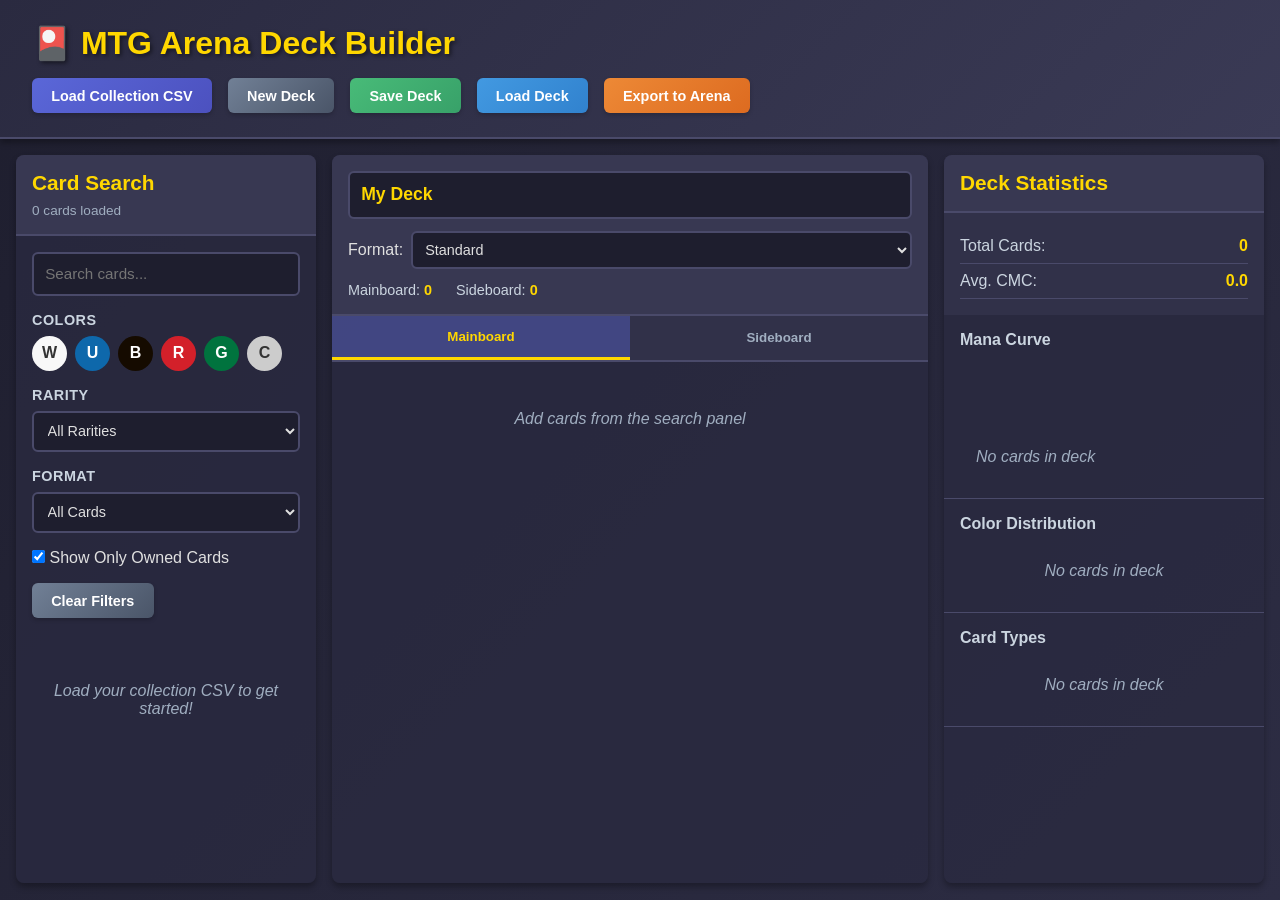
==== index.html @ 2473d005 "feat: Add MTG Arena deck builder with CSV collection support - Add three-panel layout (search, deck," ====
<!DOCTYPE html>
<html lang="en">
<head>
    <meta charset="UTF-8">
    <meta name="viewport" content="width=device-width, initial-scale=1.0">
    <title>MTG Arena Deck Builder</title>
    <link rel="stylesheet" href="styles.css">
</head>
<body>
    <div class="container">
        <header>
            <h1>🎴 MTG Arena Deck Builder</h1>
            <div class="header-actions">
                <label for="csvUpload" class="btn btn-primary">Load Collection CSV</label>
                <input type="file" id="csvUpload" accept=".csv" style="display: none;">
                <button id="newDeckBtn" class="btn btn-secondary">New Deck</button>
                <button id="saveDeckBtn" class="btn btn-success">Save Deck</button>
                <button id="loadDeckBtn" class="btn btn-info">Load Deck</button>
                <button id="exportDeckBtn" class="btn btn-warning">Export to Arena</button>
            </div>
        </header>

        <div class="main-content">
            <!-- Left Panel: Card Search -->
            <aside class="search-panel">
                <div class="search-header">
                    <h2>Card Search</h2>
                    <div class="collection-status" id="collectionStatus">
                        <span>No collection loaded</span>
                    </div>
                </div>
                
                <div class="search-controls">
                    <input type="text" id="cardSearch" placeholder="Search cards..." class="search-input">
                    
                    <div class="filter-section">
                        <h3>Colors</h3>
                        <div class="color-filters">
                            <label class="color-filter white">
                                <input type="checkbox" value="White" class="color-checkbox">
                                <span>W</span>
                            </label>
                            <label class="color-filter blue">
                                <input type="checkbox" value="Blue" class="color-checkbox">
                                <span>U</span>
                            </label>
                            <label class="color-filter black">
                                <input type="checkbox" value="Black" class="color-checkbox">
                                <span>B</span>
                            </label>
                            <label class="color-filter red">
                                <input type="checkbox" value="Red" class="color-checkbox">
                                <span>R</span>
                            </label>
                            <label class="color-filter green">
                                <input type="checkbox" value="Green" class="color-checkbox">
                                <span>G</span>
                            </label>
                            <label class="color-filter colorless">
                                <input type="checkbox" value="Colorless" class="color-checkbox">
                                <span>C</span>
                            </label>
                        </div>
                    </div>

                    <div class="filter-section">
                        <h3>Rarity</h3>
                        <select id="rarityFilter" class="filter-select">
                            <option value="">All Rarities</option>
                            <option value="Common">Common</option>
                            <option value="Uncommon">Uncommon</option>
                            <option value="Rare">Rare</option>
                            <option value="Mythic">Mythic</option>
                        </select>
                    </div>

                    <div class="filter-section">
                        <h3>Format</h3>
                        <select id="formatFilter" class="filter-select">
                            <option value="all">All Cards</option>
                            <option value="standard">Standard</option>
                            <option value="historic">Historic</option>
                            <option value="explorer">Explorer</option>
                            <option value="alchemy">Alchemy</option>
                        </select>
                    </div>

                    <div class="filter-section">
                        <label>
                            <input type="checkbox" id="ownedOnlyCheckbox" checked>
                            <span>Show Only Owned Cards</span>
                        </label>
                    </div>

                    <button id="clearFilters" class="btn btn-secondary">Clear Filters</button>
                </div>

                <div class="search-results" id="searchResults">
                    <div class="loading-message">Load your collection CSV to get started!</div>
                </div>
            </aside>

            <!-- Center Panel: Deck List -->
            <main class="deck-panel">
                <div class="deck-header">
                    <input type="text" id="deckName" placeholder="Deck Name" class="deck-name-input" value="My Deck">
                    <div class="deck-format">
                        <label for="deckFormat">Format:</label>
                        <select id="deckFormat" class="format-select">
                            <option value="standard">Standard</option>
                            <option value="historic">Historic</option>
                            <option value="explorer">Explorer</option>
                            <option value="alchemy">Alchemy</option>
                            <option value="commander">Commander</option>
                            <option value="brawl">Brawl</option>
                        </select>
                    </div>
                    <div class="deck-stats">
                        <span class="stat">Mainboard: <strong id="cardCount">0</strong></span>
                        <span class="stat">Sideboard: <strong id="sideboardCount">0</strong></span>
                    </div>
                </div>

                <div class="deck-content">
                    <div class="deck-tabs">
                        <button class="tab-btn active" data-tab="mainboard">Mainboard</button>
                        <button class="tab-btn" data-tab="sideboard">Sideboard</button>
                    </div>

                    <div id="mainboard" class="tab-content active">
                        <div class="deck-list" id="deckList">
                            <div class="empty-message">Add cards from the search panel</div>
                        </div>
                    </div>

                    <div id="sideboard" class="tab-content">
                        <div class="deck-list" id="sideboardList">
                            <div class="empty-message">Add cards to sideboard</div>
                        </div>
                    </div>
                </div>
            </main>

            <!-- Right Panel: Stats & Mana Curve -->
            <aside class="stats-panel">
                <div class="stats-header">
                    <h2>Deck Statistics</h2>
                </div>

                <div class="stats-summary">
                    <div class="stat-item">
                        <span class="stat-label">Total Cards:</span>
                        <span class="stat-value" id="totalCards">0</span>
                    </div>
                    <div class="stat-item">
                        <span class="stat-label">Avg. CMC:</span>
                        <span class="stat-value" id="avgCMC">0.0</span>
                    </div>
                </div>

                <div class="mana-curve-section">
                    <h3>Mana Curve</h3>
                    <div class="mana-curve" id="manaCurve">
                        <div class="empty-curve">No cards in deck</div>
                    </div>
                </div>

                <div class="color-distribution-section">
                    <h3>Color Distribution</h3>
                    <div class="color-distribution" id="colorDistribution">
                        <div class="empty-distribution">No cards in deck</div>
                    </div>
                </div>

                <div class="type-distribution-section">
                    <h3>Card Types</h3>
                    <div class="type-distribution" id="typeDistribution">
                        <div class="empty-types">No cards in deck</div>
                    </div>
                </div>
            </aside>
        </div>
    </div>

    <!-- Modal for Export -->
    <div id="exportModal" class="modal">
        <div class="modal-content">
            <span class="close">&times;</span>
            <h2>Export to MTG Arena</h2>
            <p>Copy this decklist and paste it into MTG Arena (Decks → Import):</p>
            <textarea id="exportText" readonly rows="20"></textarea>
            <button id="copyExportBtn" class="btn btn-primary">Copy to Clipboard</button>
            <div id="copySuccess" class="copy-success" style="display: none;">✓ Copied to clipboard!</div>
        </div>
    </div>

    <!-- Modal for Load Deck -->
    <div id="loadModal" class="modal">
        <div class="modal-content">
            <span class="close">&times;</span>
            <h2>Load Saved Deck</h2>
            <div id="savedDecksList"></div>
        </div>
    </div>

    <script src="app.js"></script>
</body>
</html>
---- styles.css ----
* {
    margin: 0;
    padding: 0;
    box-sizing: border-box;
}

body {
    font-family: 'Segoe UI', Tahoma, Geneva, Verdana, sans-serif;
    background: linear-gradient(135deg, #1e1e2e 0%, #2d2d44 100%);
    color: #e0e0e0;
    min-height: 100vh;
}

.container {
    max-width: 100%;
    margin: 0 auto;
    padding: 0;
}

/* Header */
header {
    background: linear-gradient(135deg, #2a2a40 0%, #3a3a55 100%);
    padding: 1.5rem 2rem;
    box-shadow: 0 4px 6px rgba(0, 0, 0, 0.3);
    border-bottom: 2px solid #4a4a6a;
}

header h1 {
    font-size: 2rem;
    margin-bottom: 1rem;
    color: #ffd700;
    text-shadow: 2px 2px 4px rgba(0, 0, 0, 0.5);
}

.header-actions {
    display: flex;
    gap: 1rem;
    flex-wrap: wrap;
}

/* Buttons */
.btn {
    padding: 0.6rem 1.2rem;
    border: none;
    border-radius: 6px;
    cursor: pointer;
    font-size: 0.9rem;
    font-weight: 600;
    transition: all 0.3s ease;
    box-shadow: 0 2px 4px rgba(0, 0, 0, 0.2);
}

.btn:hover {
    transform: translateY(-2px);
    box-shadow: 0 4px 8px rgba(0, 0, 0, 0.3);
}

.btn-primary {
    background: linear-gradient(135deg, #5a67d8 0%, #4c51bf 100%);
    color: white;
}

.btn-secondary {
    background: linear-gradient(135deg, #718096 0%, #4a5568 100%);
    color: white;
}

.btn-success {
    background: linear-gradient(135deg, #48bb78 0%, #38a169 100%);
    color: white;
}

.btn-info {
    background: linear-gradient(135deg, #4299e1 0%, #3182ce 100%);
    color: white;
}

.btn-warning {
    background: linear-gradient(135deg, #ed8936 0%, #dd6b20 100%);
    color: white;
}

.btn-danger {
    background: linear-gradient(135deg, #f56565 0%, #e53e3e 100%);
    color: white;
}

/* Main Content */
.main-content {
    display: grid;
    grid-template-columns: 300px 1fr 320px;
    gap: 1rem;
    padding: 1rem;
    height: calc(100vh - 140px);
}

/* Panels */
.search-panel, .deck-panel, .stats-panel {
    background: rgba(42, 42, 64, 0.8);
    border-radius: 8px;
    box-shadow: 0 4px 6px rgba(0, 0, 0, 0.3);
    overflow: hidden;
    display: flex;
    flex-direction: column;
}

.search-header, .stats-header, .deck-header {
    padding: 1rem;
    background: rgba(58, 58, 85, 0.9);
    border-bottom: 2px solid #4a4a6a;
}

.search-header h2, .stats-header h2 {
    font-size: 1.3rem;
    color: #ffd700;
}

.collection-status {
    margin-top: 0.5rem;
    font-size: 0.85rem;
    color: #a0aec0;
}

/* Search Controls */
.search-controls {
    padding: 1rem;
    overflow-y: auto;
    max-height: 400px;
}

.search-input {
    width: 100%;
    padding: 0.7rem;
    border: 2px solid #4a4a6a;
    border-radius: 6px;
    background: #1e1e2e;
    color: #e0e0e0;
    font-size: 0.95rem;
    margin-bottom: 1rem;
}

.search-input:focus {
    outline: none;
    border-color: #5a67d8;
}

.filter-section {
    margin-bottom: 1rem;
}

.filter-section h3 {
    font-size: 0.9rem;
    margin-bottom: 0.5rem;
    color: #cbd5e0;
    text-transform: uppercase;
    letter-spacing: 0.5px;
}

.color-filters {
    display: flex;
    gap: 0.5rem;
    flex-wrap: wrap;
}

.color-filter {
    display: flex;
    align-items: center;
    justify-content: center;
    width: 35px;
    height: 35px;
    border-radius: 50%;
    cursor: pointer;
    border: 2px solid transparent;
    transition: all 0.2s ease;
}

.color-filter input {
    display: none;
}

.color-filter span {
    font-weight: bold;
    font-size: 1rem;
}

.color-filter.white {
    background: #f8f8f8;
    color: #333;
}

.color-filter.blue {
    background: #0e68ab;
    color: white;
}

.color-filter.black {
    background: #150b00;
    color: white;
}

.color-filter.red {
    background: #d3202a;
    color: white;
}

.color-filter.green {
    background: #00733e;
    color: white;
}

.color-filter.colorless {
    background: #ccc;
    color: #333;
}

.color-filter input:checked + span {
    text-shadow: 0 0 8px rgba(255, 255, 255, 0.8);
}

.color-filter:has(input:checked) {
    border-color: #ffd700;
    box-shadow: 0 0 10px rgba(255, 215, 0, 0.5);
}

.filter-select {
    width: 100%;
    padding: 0.6rem;
    border: 2px solid #4a4a6a;
    border-radius: 6px;
    background: #1e1e2e;
    color: #e0e0e0;
    font-size: 0.9rem;
    cursor: pointer;
}

.filter-select:focus {
    outline: none;
    border-color: #5a67d8;
}

/* Search Results */
.search-results {
    flex: 1;
    overflow-y: auto;
    padding: 1rem;
}

.loading-message, .empty-message {
    text-align: center;
    color: #a0aec0;
    padding: 2rem 1rem;
    font-style: italic;
}

.card-item {
    background: rgba(30, 30, 46, 0.8);
    padding: 0.8rem;
    margin-bottom: 0.5rem;
    border-radius: 6px;
    border-left: 4px solid #4a4a6a;
    cursor: pointer;
    transition: all 0.2s ease;
}

.card-item:hover {
    background: rgba(58, 58, 85, 0.8);
    border-left-color: #5a67d8;
    transform: translateX(4px);
}

.card-item-header {
    display: flex;
    justify-content: space-between;
    align-items: center;
    margin-bottom: 0.3rem;
}

.card-item-name {
    font-weight: 600;
    color: #ffd700;
    font-size: 0.95rem;
}

.card-item-count {
    font-size: 0.8rem;
    color: #a0aec0;
    background: rgba(74, 74, 106, 0.5);
    padding: 0.2rem 0.5rem;
    border-radius: 4px;
}

.card-item-details {
    display: flex;
    justify-content: space-between;
    font-size: 0.85rem;
    color: #cbd5e0;
}

.card-item-set {
    font-weight: 500;
}

.card-item-rarity {
    font-style: italic;
}

.card-item-rarity.Common { color: #cbd5e0; }
.card-item-rarity.Uncommon { color: #a0aec0; }
.card-item-rarity.Rare { color: #ffd700; }
.card-item-rarity.Mythic { color: #ff6b6b; }

/* Deck Panel */
.deck-header {
    display: flex;
    flex-direction: column;
    gap: 0.8rem;
}

.deck-name-input {
    width: 100%;
    padding: 0.7rem;
    border: 2px solid #4a4a6a;
    border-radius: 6px;
    background: #1e1e2e;
    color: #ffd700;
    font-size: 1.1rem;
    font-weight: 600;
}

.deck-name-input:focus {
    outline: none;
    border-color: #5a67d8;
}

.deck-format {
    display: flex;
    align-items: center;
    gap: 0.5rem;
}

.format-select {
    flex: 1;
    padding: 0.5rem;
    border: 2px solid #4a4a6a;
    border-radius: 6px;
    background: #1e1e2e;
    color: #e0e0e0;
    font-size: 0.9rem;
}

.deck-stats {
    display: flex;
    gap: 1.5rem;
    font-size: 0.9rem;
}

.stat {
    color: #cbd5e0;
}

.stat strong {
    color: #ffd700;
}

.deck-content {
    flex: 1;
    overflow-y: auto;
    display: flex;
    flex-direction: column;
}

.deck-tabs {
    display: flex;
    background: rgba(58, 58, 85, 0.5);
    border-bottom: 2px solid #4a4a6a;
}

.tab-btn {
    flex: 1;
    padding: 0.8rem;
    border: none;
    background: transparent;
    color: #a0aec0;
    cursor: pointer;
    font-weight: 600;
    transition: all 0.2s ease;
}

.tab-btn:hover {
    background: rgba(90, 103, 216, 0.2);
}

.tab-btn.active {
    background: rgba(90, 103, 216, 0.4);
    color: #ffd700;
    border-bottom: 3px solid #ffd700;
}

.tab-content {
    display: none;
    flex: 1;
}

.tab-content.active {
    display: block;
}

.deck-list {
    padding: 1rem;
}

.deck-card-item {
    display: flex;
    justify-content: space-between;
    align-items: center;
    background: rgba(30, 30, 46, 0.6);
    padding: 0.6rem 0.8rem;
    margin-bottom: 0.4rem;
    border-radius: 6px;
    border-left: 3px solid #4a4a6a;
    transition: all 0.2s ease;
}

.deck-card-item:hover {
    background: rgba(58, 58, 85, 0.6);
    border-left-color: #5a67d8;
}

.deck-card-info {
    display: flex;
    align-items: center;
    gap: 0.5rem;
    flex: 1;
}

.deck-card-quantity {
    font-weight: bold;
    color: #ffd700;
    min-width: 20px;
}

.deck-card-name {
    color: #e0e0e0;
    font-size: 0.95rem;
}

.deck-card-set {
    color: #a0aec0;
    font-size: 0.8rem;
    margin-left: 0.5rem;
}

.deck-card-actions {
    display: flex;
    gap: 0.3rem;
}

.deck-card-btn {
    background: rgba(74, 74, 106, 0.6);
    border: none;
    color: #e0e0e0;
    width: 24px;
    height: 24px;
    border-radius: 4px;
    cursor: pointer;
    font-size: 0.9rem;
    transition: all 0.2s ease;
}

.deck-card-btn:hover {
    background: rgba(90, 103, 216, 0.6);
}

.deck-card-btn.add:hover {
    background: rgba(72, 187, 120, 0.6);
}

.deck-card-btn.remove:hover {
    background: rgba(245, 101, 101, 0.6);
}

/* Stats Panel */
.stats-summary {
    padding: 1rem;
    background: rgba(58, 58, 85, 0.5);
}

.stat-item {
    display: flex;
    justify-content: space-between;
    padding: 0.5rem 0;
    border-bottom: 1px solid #4a4a6a;
}

.stat-label {
    color: #cbd5e0;
    font-weight: 500;
}

.stat-value {
    color: #ffd700;
    font-weight: 700;
}

.mana-curve-section, .color-distribution-section, .type-distribution-section {
    padding: 1rem;
    border-bottom: 1px solid #4a4a6a;
}

.mana-curve-section h3, .color-distribution-section h3, .type-distribution-section h3 {
    font-size: 1rem;
    color: #cbd5e0;
    margin-bottom: 0.8rem;
}

.mana-curve {
    display: flex;
    align-items: flex-end;
    gap: 0.5rem;
    height: 120px;
}

.mana-bar {
    flex: 1;
    background: linear-gradient(to top, #5a67d8, #4c51bf);
    border-radius: 4px 4px 0 0;
    position: relative;
    min-height: 2px;
    display: flex;
    flex-direction: column;
    justify-content: flex-end;
    align-items: center;
    transition: all 0.3s ease;
}

.mana-bar:hover {
    background: linear-gradient(to top, #6b7ae1, #5d62cf);
}

.mana-bar-count {
    position: absolute;
    top: -20px;
    font-size: 0.8rem;
    color: #ffd700;
    font-weight: 600;
}

.mana-bar-label {
    padding: 0.3rem 0;
    font-size: 0.75rem;
    color: #e0e0e0;
    font-weight: 600;
}

.color-distribution, .type-distribution {
    display: flex;
    flex-direction: column;
    gap: 0.5rem;
}

.color-bar, .type-bar {
    display: flex;
    align-items: center;
    gap: 0.5rem;
}

.color-bar-label, .type-bar-label {
    min-width: 60px;
    font-size: 0.85rem;
    color: #cbd5e0;
}

.color-bar-fill, .type-bar-fill {
    flex: 1;
    height: 20px;
    border-radius: 4px;
    position: relative;
    transition: all 0.3s ease;
}

.color-bar-count, .type-bar-count {
    position: absolute;
    right: 0.5rem;
    top: 50%;
    transform: translateY(-50%);
    font-size: 0.75rem;
    color: white;
    font-weight: 600;
    text-shadow: 1px 1px 2px rgba(0, 0, 0, 0.8);
}

.empty-curve, .empty-distribution, .empty-types {
    text-align: center;
    color: #a0aec0;
    font-style: italic;
    padding: 1rem;
}

/* Modal */
.modal {
    display: none;
    position: fixed;
    z-index: 1000;
    left: 0;
    top: 0;
    width: 100%;
    height: 100%;
    background-color: rgba(0, 0, 0, 0.7);
}

.modal-content {
    background: linear-gradient(135deg, #2a2a40 0%, #3a3a55 100%);
    margin: 5% auto;
    padding: 2rem;
    border: 2px solid #4a4a6a;
    border-radius: 8px;
    width: 80%;
    max-width: 600px;
    box-shadow: 0 8px 16px rgba(0, 0, 0, 0.5);
}

.modal-content h2 {
    color: #ffd700;
    margin-bottom: 1rem;
}

.close {
    color: #a0aec0;
    float: right;
    font-size: 28px;
    font-weight: bold;
    cursor: pointer;
    transition: color 0.2s ease;
}

.close:hover {
    color: #ffd700;
}

#exportText {
    width: 100%;
    padding: 1rem;
    background: #1e1e2e;
    color: #e0e0e0;
    border: 2px solid #4a4a6a;
    border-radius: 6px;
    font-family: 'Courier New', monospace;
    font-size: 0.9rem;
    margin: 1rem 0;
    resize: vertical;
}

.copy-success {
    color: #48bb78;
    margin-top: 0.5rem;
    font-weight: 600;
}

.saved-deck-item {
    background: rgba(30, 30, 46, 0.8);
    padding: 1rem;
    margin-bottom: 0.8rem;
    border-radius: 6px;
    border-left: 4px solid #5a67d8;
    cursor: pointer;
    transition: all 0.2s ease;
}

.saved-deck-item:hover {
    background: rgba(58, 58, 85, 0.8);
    transform: translateX(4px);
}

.saved-deck-name {
    font-weight: 600;
    color: #ffd700;
    margin-bottom: 0.3rem;
}

.saved-deck-info {
    font-size: 0.85rem;
    color: #cbd5e0;
}

.saved-deck-actions {
    margin-top: 0.5rem;
    display: flex;
    gap: 0.5rem;
}

/* Scrollbar Styling */
::-webkit-scrollbar {
    width: 10px;
}

::-webkit-scrollbar-track {
    background: #1e1e2e;
}

::-webkit-scrollbar-thumb {
    background: #4a4a6a;
    border-radius: 5px;
}

::-webkit-scrollbar-thumb:hover {
    background: #5a5a7a;
}

/* Responsive Design */
@media (max-width: 1200px) {
    .main-content {
        grid-template-columns: 280px 1fr 280px;
    }
}

@media (max-width: 968px) {
    .main-content {
        grid-template-columns: 1fr;
        grid-template-rows: auto 1fr auto;
        height: auto;
    }
    
    .search-panel, .stats-panel {
        max-height: 400px;
    }
}
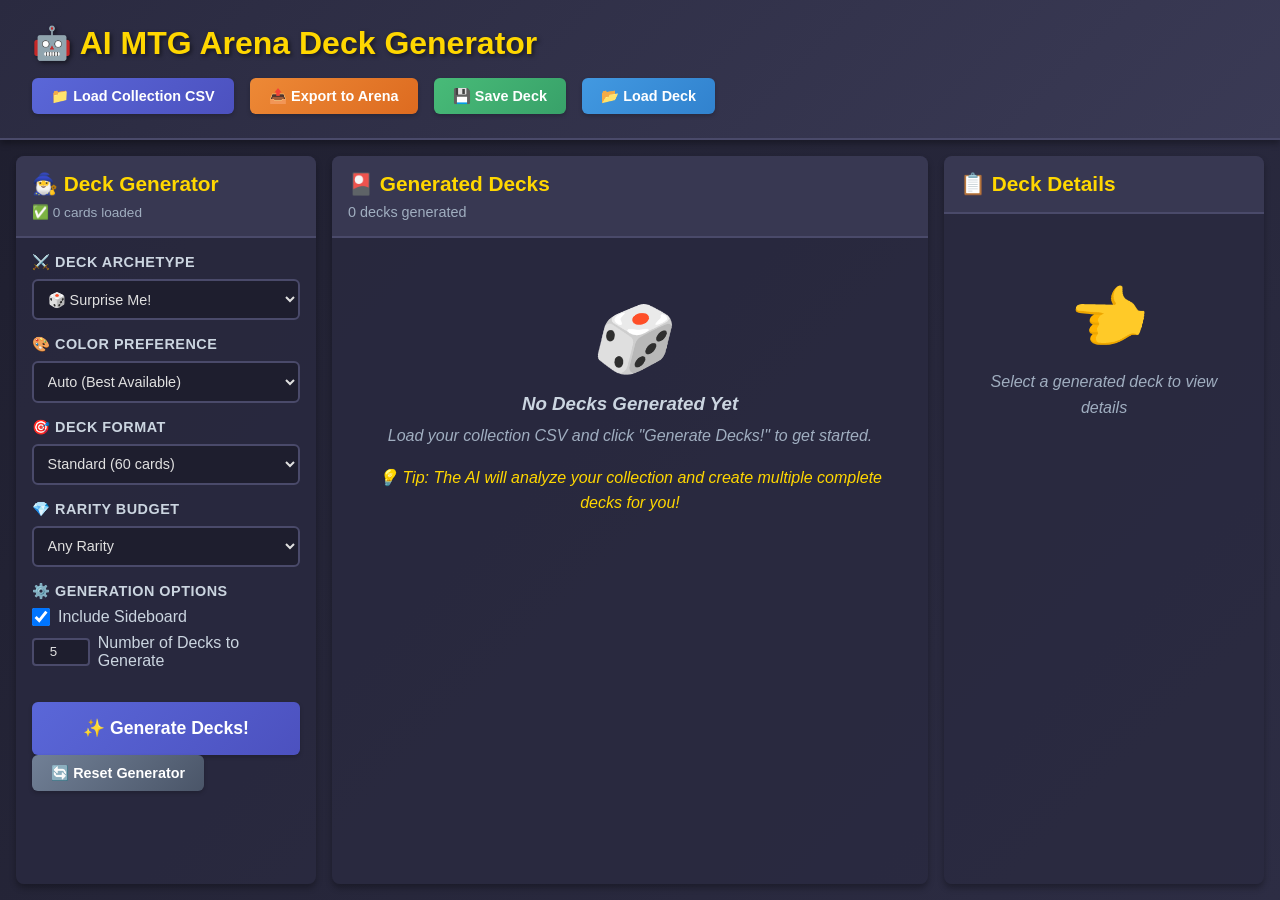
==== commit b0a033ce: "feat: Transform into AI-powered deck generator BREAKING CHANGE: Complete redesign from manual deck b" ====
--- a/index.html
+++ b/index.html
@@ -9,145 +9,138 @@
 <body>
     <div class="container">
         <header>
-            <h1>🎴 MTG Arena Deck Builder</h1>
+            <h1>🤖 AI MTG Arena Deck Generator</h1>
             <div class="header-actions">
-                <label for="csvUpload" class="btn btn-primary">Load Collection CSV</label>
+                <label for="csvUpload" class="btn btn-primary">📁 Load Collection CSV</label>
                 <input type="file" id="csvUpload" accept=".csv" style="display: none;">
-                <button id="newDeckBtn" class="btn btn-secondary">New Deck</button>
-                <button id="saveDeckBtn" class="btn btn-success">Save Deck</button>
-                <button id="loadDeckBtn" class="btn btn-info">Load Deck</button>
-                <button id="exportDeckBtn" class="btn btn-warning">Export to Arena</button>
+                <button id="exportDeckBtn" class="btn btn-warning">📤 Export to Arena</button>
+                <button id="saveDeckBtn" class="btn btn-success">💾 Save Deck</button>
+                <button id="loadDeckBtn" class="btn btn-info">📂 Load Deck</button>
             </div>
         </header>
 
         <div class="main-content">
-            <!-- Left Panel: Card Search -->
-            <aside class="search-panel">
-                <div class="search-header">
-                    <h2>Card Search</h2>
+            <!-- Left Panel: AI Deck Generator -->
+            <aside class="generator-panel">
+                <div class="generator-header">
+                    <h2>🧙‍♂️ Deck Generator</h2>
                     <div class="collection-status" id="collectionStatus">
                         <span>No collection loaded</span>
                     </div>
                 </div>
                 
-                <div class="search-controls">
-                    <input type="text" id="cardSearch" placeholder="Search cards..." class="search-input">
+                <div class="generator-controls">
+                    <div class="filter-section">
+                        <h3>⚔️ Deck Archetype</h3>
+                        <select id="archetypeSelect" class="filter-select">
+                            <option value="auto">🎲 Surprise Me!</option>
+                            <option value="aggro">⚡ Aggro (Fast & Aggressive)</option>
+                            <option value="midrange">⚔️ Midrange (Balanced)</option>
+                            <option value="control">🛡️ Control (Defensive)</option>
+                            <option value="combo">💥 Combo (Synergy Focus)</option>
+                            <option value="tempo">⏱️ Tempo (Efficient)</option>
+                            <option value="ramp">🌳 Ramp (Big Mana)</option>
+                        </select>
+                    </div>
+
+                    <div class="filter-section">
+                        <h3>🎨 Color Preference</h3>
+                        <select id="colorPreference" class="filter-select">
+                            <option value="auto">Auto (Best Available)</option>
+                            <option value="mono">Mono Color</option>
+                            <option value="dual">Two Colors</option>
+                            <option value="multi">Multi-Color</option>
+                        </select>
+                    </div>
+
+                    <div class="filter-section">
+                        <h3>🎯 Deck Format</h3>
+                        <select id="deckFormat" class="filter-select">
+                            <option value="standard">Standard (60 cards)</option>
+                            <option value="historic">Historic (60 cards)</option>
+                            <option value="explorer">Explorer (60 cards)</option>
+                            <option value="alchemy">Alchemy (60 cards)</option>
+                            <option value="commander">Commander (100 cards)</option>
+                            <option value="brawl">Brawl (60 cards)</option>
+                        </select>
+                    </div>
+
+                    <div class="filter-section">
+                        <h3>💎 Rarity Budget</h3>
+                        <select id="rarityBudget" class="filter-select">
+                            <option value="any">Any Rarity</option>
+                            <option value="budget">Budget (Common/Uncommon)</option>
+                            <option value="mixed">Mixed (Some Rares)</option>
+                            <option value="premium">Premium (All Available)</option>
+                        </select>
+                    </div>
+
+                    <div class="filter-section">
+                        <h3>⚙️ Generation Options</h3>
+                        <label class="checkbox-label">
+                            <input type="checkbox" id="includeSideboard" checked>
+                            <span>Include Sideboard</span>
+                        </label>
+                        <label class="checkbox-label">
+                            <input type="number" id="numDecks" min="1" max="10" value="5" class="number-input">
+                            <span>Number of Decks to Generate</span>
+                        </label>
+                    </div>
+
+                    <button id="generateDecksBtn" class="btn btn-primary btn-large">
+                        ✨ Generate Decks!
+                    </button>
+
+                    <button id="clearGeneratorBtn" class="btn btn-secondary">
+                        🔄 Reset Generator
+                    </button>
+                </div>
+
+                <div class="generation-status" id="generationStatus" style="display: none;">
+                    <div class="loading-spinner"></div>
+                    <p>Analyzing your collection and generating decks...</p>
+                </div>
+            </aside>
+
+            <!-- Center Panel: Generated Decks List -->
+            <main class="decks-list-panel">
+                <div class="decks-list-header">
+                    <h2>🎴 Generated Decks</h2>
+                    <div class="decks-count" id="decksCount">
+                        <span>0 decks generated</span>
+                    </div>
+                </div>
+
+                <div class="decks-list-content" id="decksListContent">
+                    <div class="empty-message">
+                        <div class="empty-icon">🎲</div>
+                        <h3>No Decks Generated Yet</h3>
+                        <p>Load your collection CSV and click "Generate Decks!" to get started.</p>
+                        <p class="tip">💡 Tip: The AI will analyze your collection and create multiple complete decks for you!</p>
+                    </div>
+                </div>
+            </main>
+
+            <!-- Right Panel: Selected Deck View -->
+            <aside class="deck-view-panel">
+                <div class="deck-view-header">
+                    <h2>📋 Deck Details</h2>
+                    <div class="deck-view-actions" id="deckViewActions" style="display: none;">
+                        <button id="selectDeckBtn" class="btn btn-success btn-small">✓ Use This Deck</button>
+                        <button id="tweakDeckBtn" class="btn btn-secondary btn-small">🔧 Tweak</button>
+                    </div>
+                </div>
+
+                <div class="deck-view-content" id="deckViewContent">
+                    <div class="empty-message">
+                        <div class="empty-icon">👈</div>
+                        <p>Select a generated deck to view details</p>
+                    </div>
+                </div>
+
+                <div class="deck-stats-detailed" id="deckStatsDetailed" style="display: none;">
+                    <h3>📊 Deck Statistics</h3>
                     
-                    <div class="filter-section">
-                        <h3>Colors</h3>
-                        <div class="color-filters">
-                            <label class="color-filter white">
-                                <input type="checkbox" value="White" class="color-checkbox">
-                                <span>W</span>
-                            </label>
-                            <label class="color-filter blue">
-                                <input type="checkbox" value="Blue" class="color-checkbox">
-                                <span>U</span>
-                            </label>
-                            <label class="color-filter black">
-                                <input type="checkbox" value="Black" class="color-checkbox">
-                                <span>B</span>
-                            </label>
-                            <label class="color-filter red">
-                                <input type="checkbox" value="Red" class="color-checkbox">
-                                <span>R</span>
-                            </label>
-                            <label class="color-filter green">
-                                <input type="checkbox" value="Green" class="color-checkbox">
-                                <span>G</span>
-                            </label>
-                            <label class="color-filter colorless">
-                                <input type="checkbox" value="Colorless" class="color-checkbox">
-                                <span>C</span>
-                            </label>
-                        </div>
-                    </div>
-
-                    <div class="filter-section">
-                        <h3>Rarity</h3>
-                        <select id="rarityFilter" class="filter-select">
-                            <option value="">All Rarities</option>
-                            <option value="Common">Common</option>
-                            <option value="Uncommon">Uncommon</option>
-                            <option value="Rare">Rare</option>
-                            <option value="Mythic">Mythic</option>
-                        </select>
-                    </div>
-
-                    <div class="filter-section">
-                        <h3>Format</h3>
-                        <select id="formatFilter" class="filter-select">
-                            <option value="all">All Cards</option>
-                            <option value="standard">Standard</option>
-                            <option value="historic">Historic</option>
-                            <option value="explorer">Explorer</option>
-                            <option value="alchemy">Alchemy</option>
-                        </select>
-                    </div>
-
-                    <div class="filter-section">
-                        <label>
-                            <input type="checkbox" id="ownedOnlyCheckbox" checked>
-                            <span>Show Only Owned Cards</span>
-                        </label>
-                    </div>
-
-                    <button id="clearFilters" class="btn btn-secondary">Clear Filters</button>
-                </div>
-
-                <div class="search-results" id="searchResults">
-                    <div class="loading-message">Load your collection CSV to get started!</div>
-                </div>
-            </aside>
-
-            <!-- Center Panel: Deck List -->
-            <main class="deck-panel">
-                <div class="deck-header">
-                    <input type="text" id="deckName" placeholder="Deck Name" class="deck-name-input" value="My Deck">
-                    <div class="deck-format">
-                        <label for="deckFormat">Format:</label>
-                        <select id="deckFormat" class="format-select">
-                            <option value="standard">Standard</option>
-                            <option value="historic">Historic</option>
-                            <option value="explorer">Explorer</option>
-                            <option value="alchemy">Alchemy</option>
-                            <option value="commander">Commander</option>
-                            <option value="brawl">Brawl</option>
-                        </select>
-                    </div>
-                    <div class="deck-stats">
-                        <span class="stat">Mainboard: <strong id="cardCount">0</strong></span>
-                        <span class="stat">Sideboard: <strong id="sideboardCount">0</strong></span>
-                    </div>
-                </div>
-
-                <div class="deck-content">
-                    <div class="deck-tabs">
-                        <button class="tab-btn active" data-tab="mainboard">Mainboard</button>
-                        <button class="tab-btn" data-tab="sideboard">Sideboard</button>
-                    </div>
-
-                    <div id="mainboard" class="tab-content active">
-                        <div class="deck-list" id="deckList">
-                            <div class="empty-message">Add cards from the search panel</div>
-                        </div>
-                    </div>
-
-                    <div id="sideboard" class="tab-content">
-                        <div class="deck-list" id="sideboardList">
-                            <div class="empty-message">Add cards to sideboard</div>
-                        </div>
-                    </div>
-                </div>
-            </main>
-
-            <!-- Right Panel: Stats & Mana Curve -->
-            <aside class="stats-panel">
-                <div class="stats-header">
-                    <h2>Deck Statistics</h2>
-                </div>
-
-                <div class="stats-summary">
                     <div class="stat-item">
                         <span class="stat-label">Total Cards:</span>
                         <span class="stat-value" id="totalCards">0</span>
@@ -156,26 +149,26 @@
                         <span class="stat-label">Avg. CMC:</span>
                         <span class="stat-value" id="avgCMC">0.0</span>
                     </div>
-                </div>
-
-                <div class="mana-curve-section">
-                    <h3>Mana Curve</h3>
-                    <div class="mana-curve" id="manaCurve">
-                        <div class="empty-curve">No cards in deck</div>
-                    </div>
-                </div>
-
-                <div class="color-distribution-section">
-                    <h3>Color Distribution</h3>
-                    <div class="color-distribution" id="colorDistribution">
-                        <div class="empty-distribution">No cards in deck</div>
-                    </div>
-                </div>
-
-                <div class="type-distribution-section">
-                    <h3>Card Types</h3>
-                    <div class="type-distribution" id="typeDistribution">
-                        <div class="empty-types">No cards in deck</div>
+
+                    <div class="mana-curve-section">
+                        <h4>Mana Curve</h4>
+                        <div class="mana-curve" id="manaCurve">
+                            <div class="empty-curve">No data</div>
+                        </div>
+                    </div>
+
+                    <div class="color-distribution-section">
+                        <h4>Color Distribution</h4>
+                        <div class="color-distribution" id="colorDistribution">
+                            <div class="empty-distribution">No data</div>
+                        </div>
+                    </div>
+
+                    <div class="type-distribution-section">
+                        <h4>Card Types</h4>
+                        <div class="type-distribution" id="typeDistribution">
+                            <div class="empty-types">No data</div>
+                        </div>
                     </div>
                 </div>
             </aside>
--- a/styles.css
+++ b/styles.css
@@ -95,7 +95,7 @@
 }
 
 /* Panels */
-.search-panel, .deck-panel, .stats-panel {
+.generator-panel, .decks-list-panel, .deck-view-panel, .search-panel, .deck-panel, .stats-panel {
     background: rgba(42, 42, 64, 0.8);
     border-radius: 8px;
     box-shadow: 0 4px 6px rgba(0, 0, 0, 0.3);
@@ -724,3 +724,287 @@
         max-height: 400px;
     }
 }
+
+/* ===== DECK GENERATOR STYLES ===== */
+
+.generator-header, .decks-list-header, .deck-view-header {
+    padding: 1rem;
+    background: rgba(58, 58, 85, 0.9);
+    border-bottom: 2px solid #4a4a6a;
+}
+
+.generator-header h2, .decks-list-header h2, .deck-view-header h2 {
+    font-size: 1.3rem;
+    color: #ffd700;
+}
+
+.generator-controls {
+    padding: 1rem;
+    overflow-y: auto;
+    max-height: calc(100vh - 250px);
+}
+
+.btn-large {
+    width: 100%;
+    padding: 1rem;
+    font-size: 1.1rem;
+    margin-top: 1rem;
+    font-weight: 700;
+}
+
+.btn-small {
+    padding: 0.4rem 0.8rem;
+    font-size: 0.85rem;
+}
+
+.checkbox-label {
+    display: flex;
+    align-items: center;
+    gap: 0.5rem;
+    margin-bottom: 0.5rem;
+    color: #cbd5e0;
+}
+
+.checkbox-label input[type="checkbox"] {
+    width: 18px;
+    height: 18px;
+    cursor: pointer;
+}
+
+.number-input {
+    width: 60px;
+    padding: 0.3rem;
+    border: 2px solid #4a4a6a;
+    border-radius: 4px;
+    background: #1e1e2e;
+    color: #e0e0e0;
+    text-align: center;
+}
+
+.generation-status {
+    padding: 2rem;
+    text-align: center;
+}
+
+.loading-spinner {
+    border: 4px solid rgba(255, 215, 0, 0.3);
+    border-top: 4px solid #ffd700;
+    border-radius: 50%;
+    width: 50px;
+    height: 50px;
+    animation: spin 1s linear infinite;
+    margin: 0 auto 1rem;
+}
+
+@keyframes spin {
+    0% { transform: rotate(0deg); }
+    100% { transform: rotate(360deg); }
+}
+
+/* Decks List Panel */
+.decks-list-content {
+    padding: 1rem;
+    overflow-y: auto;
+    max-height: calc(100vh - 200px);
+}
+
+.decks-count {
+    margin-top: 0.5rem;
+    font-size: 0.9rem;
+    color: #a0aec0;
+}
+
+.deck-card {
+    background: linear-gradient(135deg, rgba(30, 30, 46, 0.9) 0%, rgba(42, 42, 64, 0.9) 100%);
+    padding: 1.2rem;
+    margin-bottom: 1rem;
+    border-radius: 8px;
+    border-left: 5px solid #5a67d8;
+    cursor: pointer;
+    transition: all 0.3s ease;
+    box-shadow: 0 2px 4px rgba(0, 0, 0, 0.2);
+}
+
+.deck-card:hover {
+    transform: translateX(8px);
+    border-left-color: #ffd700;
+    box-shadow: 0 4px 8px rgba(0, 0, 0, 0.4);
+}
+
+.deck-card.selected {
+    border-left-color: #48bb78;
+    background: linear-gradient(135deg, rgba(72, 187, 120, 0.15) 0%, rgba(56, 161, 105, 0.1) 100%);
+}
+
+.deck-card-header {
+    display: flex;
+    justify-content: space-between;
+    align-items: center;
+    margin-bottom: 0.8rem;
+}
+
+.deck-card-name {
+    font-size: 1.1rem;
+    font-weight: 700;
+    color: #ffd700;
+}
+
+.deck-card-archetype {
+    font-size: 0.85rem;
+    padding: 0.3rem 0.6rem;
+    background: rgba(90, 103, 216, 0.3);
+    border-radius: 4px;
+    color: #cbd5e0;
+}
+
+.deck-card-colors {
+    display: flex;
+    gap: 0.3rem;
+    margin-bottom: 0.5rem;
+}
+
+.color-dot {
+    width: 20px;
+    height: 20px;
+    border-radius: 50%;
+    border: 2px solid #2a2a40;
+}
+
+.color-dot.white { background: #f8f8f8; }
+.color-dot.blue { background: #0e68ab; }
+.color-dot.black { background: #150b00; }
+.color-dot.red { background: #d3202a; }
+.color-dot.green { background: #00733e; }
+.color-dot.colorless { background: #ccc; }
+
+.deck-card-stats {
+    display: flex;
+    gap: 1rem;
+    font-size: 0.9rem;
+    color: #a0aec0;
+}
+
+.deck-card-stat {
+    display: flex;
+    align-items: center;
+    gap: 0.3rem;
+}
+
+.deck-card-description {
+    margin-top: 0.8rem;
+    font-size: 0.9rem;
+    color: #cbd5e0;
+    font-style: italic;
+    line-height: 1.4;
+}
+
+.deck-card-score {
+    margin-top: 0.5rem;
+    padding-top: 0.5rem;
+    border-top: 1px solid #4a4a6a;
+}
+
+.score-label {
+    font-size: 0.85rem;
+    color: #a0aec0;
+}
+
+.score-value {
+    font-weight: 700;
+    color: #ffd700;
+    font-size: 1rem;
+}
+
+/* Deck View Panel */
+.deck-view-header {
+    display: flex;
+    justify-content: space-between;
+    align-items: center;
+}
+
+.deck-view-actions {
+    display: flex;
+    gap: 0.5rem;
+}
+
+.deck-view-content {
+    padding: 1rem;
+    overflow-y: auto;
+    max-height: calc(100vh - 400px);
+}
+
+.deck-section-view {
+    margin-bottom: 1.5rem;
+}
+
+.deck-section-view h4 {
+    color: #ffd700;
+    margin-bottom: 0.5rem;
+    font-size: 1rem;
+}
+
+.card-line {
+    padding: 0.4rem 0.6rem;
+    margin-bottom: 0.2rem;
+    background: rgba(30, 30, 46, 0.5);
+    border-radius: 4px;
+    font-size: 0.9rem;
+    color: #e0e0e0;
+}
+
+.card-quantity {
+    font-weight: 700;
+    color: #ffd700;
+    margin-right: 0.5rem;
+}
+
+.card-set-tag {
+    color: #a0aec0;
+    font-size: 0.8rem;
+    margin-left: 0.5rem;
+}
+
+.deck-stats-detailed {
+    padding: 1rem;
+    border-top: 2px solid #4a4a6a;
+    background: rgba(58, 58, 85, 0.5);
+}
+
+.deck-stats-detailed h3 {
+    color: #ffd700;
+    margin-bottom: 1rem;
+    font-size: 1.1rem;
+}
+
+.deck-stats-detailed h4 {
+    color: #cbd5e0;
+    margin: 1rem 0 0.5rem;
+    font-size: 0.95rem;
+}
+
+.empty-message {
+    text-align: center;
+    padding: 3rem 1rem;
+    color: #a0aec0;
+}
+
+.empty-icon {
+    font-size: 4rem;
+    margin-bottom: 1rem;
+}
+
+.empty-message h3 {
+    color: #cbd5e0;
+    margin-bottom: 0.5rem;
+}
+
+.empty-message p {
+    margin-bottom: 0.5rem;
+    line-height: 1.6;
+}
+
+.empty-message .tip {
+    color: #ffd700;
+    font-style: italic;
+    margin-top: 1rem;
+}
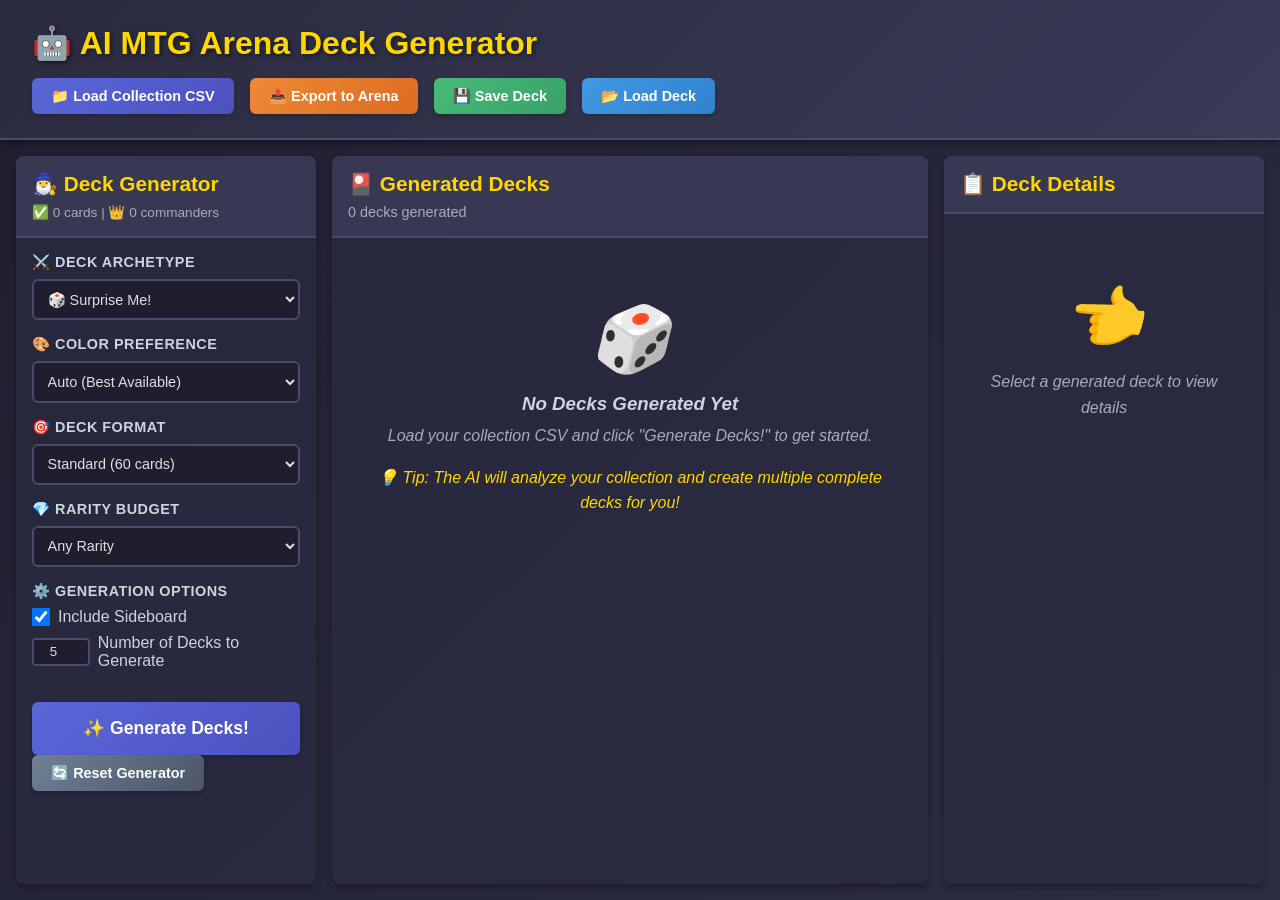
==== commit ee623594: "feat: Implement proper MTG Arena rules and intelligent deck building MAJOR IMPROVEMENTS - Proper MTG" ====
--- a/index.html
+++ b/index.html
@@ -60,8 +60,8 @@
                             <option value="historic">Historic (60 cards)</option>
                             <option value="explorer">Explorer (60 cards)</option>
                             <option value="alchemy">Alchemy (60 cards)</option>
-                            <option value="commander">Commander (100 cards)</option>
-                            <option value="brawl">Brawl (60 cards)</option>
+                            <option value="brawl">Brawl (60 cards, Singleton)</option>
+                            <option value="historicbrawl">Historic Brawl (100 cards, Singleton)</option>
                         </select>
                     </div>
 
